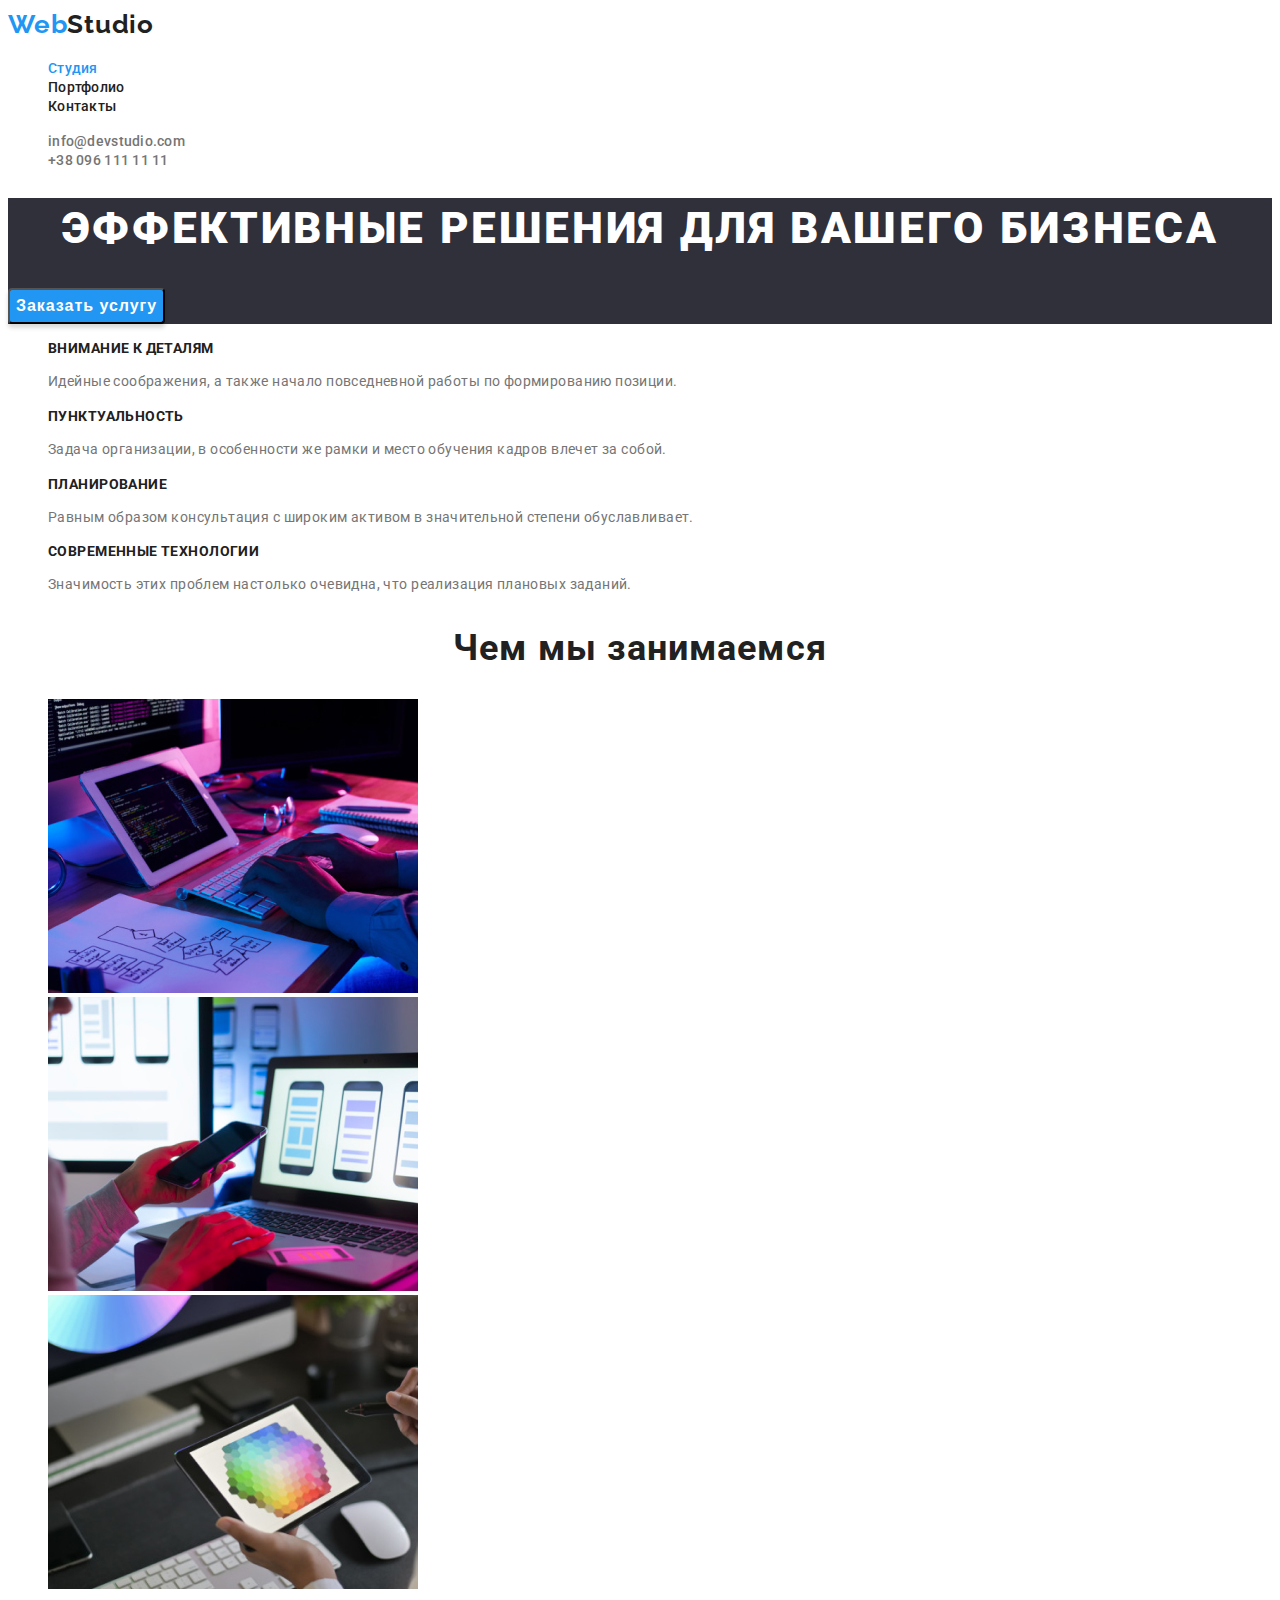
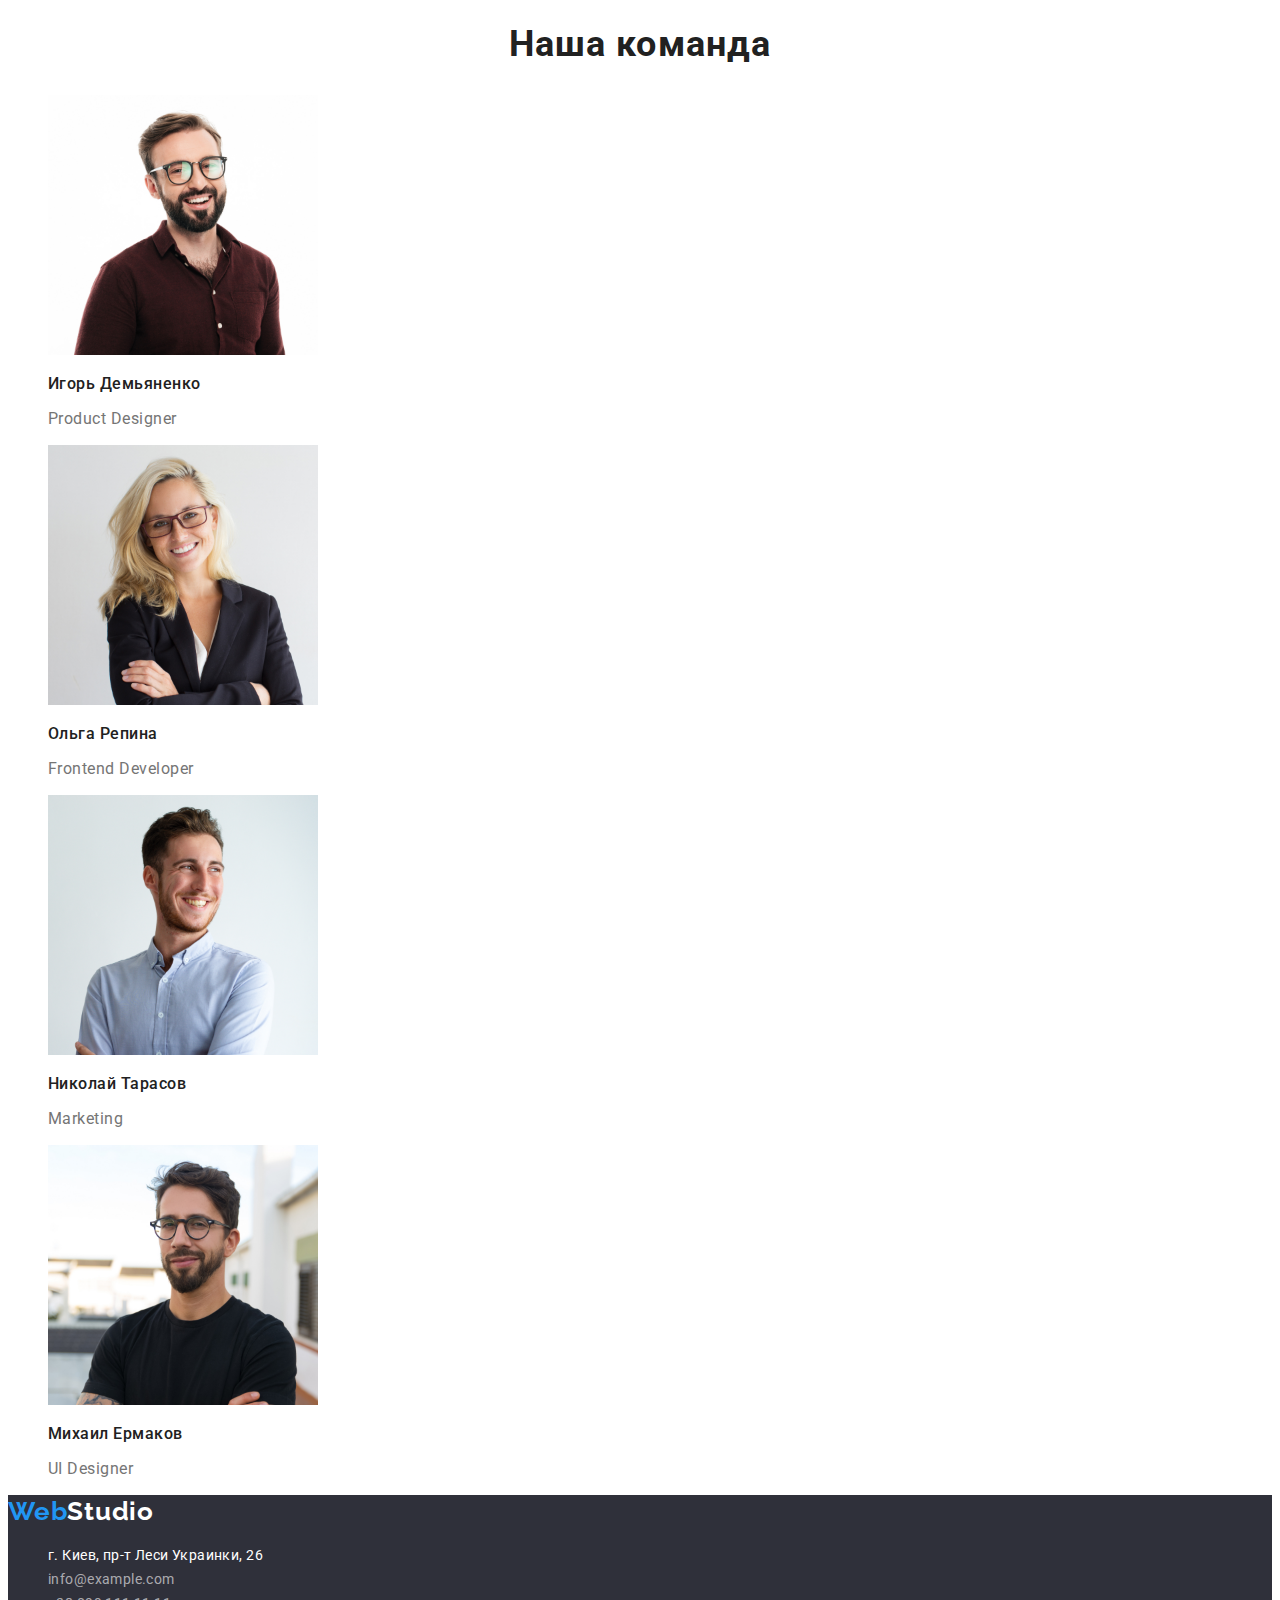
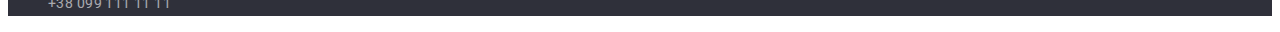
==== index.html @ d1791881 "Перенесена ДЗ №2" ====
<!DOCTYPE html>
<html lang="ru">

<head>
    <meta charset="UTF-8">
    <meta name="viewport" content="width=device-width, initial-scale=1.0">
    <title>WebStudio</title>
    <link rel="stylesheet" href="https://cdnjs.cloudflare.com/ajax/libs/modern-normalize/1.0.0/modern-normalize.css" integrity="sha512-Zx6MlUMKSVJoQ+83OwhdILe8cSEsCzfqThJd7J/VA2UrK6Ctj85p+xzqfyuNXE5B1k25uUdmJ2OzItbBy9GHAQ=="иcrossorigin="anonymous"/>
    <link rel="preconnect" href="https://fonts.gstatic.com">
    <link href="https://fonts.googleapis.com/css2?family=Raleway:wght@700&family=Roboto:wght@400;500;700;900&display=swap" rel="stylesheet">
    <link rel="stylesheet" href="./css/styles.css"
</head>

<body>
    <header class="header">
        <nav class="navigation">
           <a class="logo" href="">
               <span class="logo-web">Web</span>Studio
           </a>
           <ul class="navigation-list">
               <li class="navigation-list-item">
                   <a class="navigation-list-link current" href="./index.html">Студия</a>
               </li>
               <li class="navigation-list-item">
                   <a class="navigation-list-link" href="./portfolio.html">Портфолио</a>
               </li>
               <li class="navigation-list-item">
                   <a class="navigation-list-link" href="#">Контакты</a>
               </li>
           </ul>
        </nav>
        <ul class="contact-list">
            <li class="contact-list-item">
                <a class="contact-mail" href="mailto:info@devstudio.com">info@devstudio.com</a>
            </li>
            <li class="contact-list-item">
                <a class="contact-tel" href="tel:+380961111111">+38 096 111 11 11</a>
            </li>
        </ul>
    </header>
    <main>

        <!--HERO-->
        <section class="hero">
            <h1 class="hero-title">Эффективные решения для вашего бизнеса</h1>
            <button class="hero-button" type="button">Заказать услугу</button>
        </section>

        <!--Features-->
        <section class="features">
            <h2 hidden>Особенности</h2>
            <ul class="features-list">
                <li>
                    <h3 class="features-title">Внимание к деталям</h3>
                    <p class="description">Идейные соображения, а также начало повседневной работы по формированию позиции.</p>
                </li>
                <li>
                    <h3 class="features-title">Пунктуальность</h3>
                    <p class="description">Задача организации, в особенности же рамки и место обучения кадров влечет за собой.</p>
                </li>
                <li>
                    <h3 class="features-title">Планирование</h3>
                    <p class="description">Равным образом консультация с широким активом в значительной степени обуславливает.</p>
                </li>
                <li>
                    <h3 class="features-title">Современные технологии</h3>
                    <p class="description">Значимость этих проблем настолько очевидна, что реализация плановых заданий.</p>
                </li>
            </ul>
        </section>

        <!--What are we doing-->
        <section class="work">
            <h2 class="work-title">Чем мы занимаемся</h2>
            <ul class="work-list"> 
                <li>
                    <img src="./images/img-1.jpg" alt="программист работает за столом в офисе" Width="370" height="294">
                </li>
                <li>
                    <img src="./images/img-2.jpg" alt="разрабатывают приложения для смартфонов" Width="370" height="294">
                </li>
                <li>
                    <img src="./images/img-3.jpg" alt="креативный веб-дизайн" Width="370" height="294">
                </li>
            </ul>
        </section>

        <!--Our team-->
        <section class="team">
            <h2 class="team-title">Наша команда</h2>
            <ul class="team-list">
                <li>
                    <img src="./images/team/img-1.jpg" alt="фото Игоря Демьяненко" Width="270" height="260">
                    <h3 class="team-item">Игорь Демьяненко</h3>
                    <p class="team-description" lang="en">Product Designer</p>
                </li>
                <li>
                    <img src="./images/team/img-2.jpg" alt="фото Ольги Репиной" Width="270" height="260">
                    <h3 class="team-item">Ольга Репина</h3>
                    <p class="team-description" lang="en">Frontend Developer</p>
                </li>
                <li>
                    <img src="./images/team/img-3.jpg" alt="фото Николая Тарасова" Width="270" height="260">
                    <h3 class="team-item">Николай Тарасов</h3>
                    <p class="team-description" lang="en">Marketing</p>
                </li>
                <li>
                    <img src="./images/team/img-4.jpg" alt="фото Михаила Ермакова" Width="270" height="260">
                    <h3 class="team-item">Михаил Ермаков</h3>
                    <p class="team-description" lang="en">UI Designer</p>
                </li>
            </ul>
        </section>
    </main>
    <footer class="footer">
        <a class="logo" href="">
            <span class="logo-web">Web</span><span class="logo-studio">Studio</span>
        </a>
        <address class="address">
            <ul class="address-list">
                <li class="address-item">
                    <a class="address-map" href="https://goo.gl/maps/UfhGTS5ZRC6Ph5dg9" target="blank">г. Киев, пр-т Леси Украинки, 26</a>
                </li>
                <li class="address-item">
                    <a class="address-mail" href="mailto:info@example.com">info@example.com</a>
                </li>
                <li class="address-item">
                    <a class="address-tel" href="tel:+380991111111">+38 099 111 11 11</a>
                </li>
            </ul>
        </address>
    </footer>
</body>
</html>
---- css/styles.css ----
:root {
--text-font: 'Roboto', sans-serif;
--accent-color: #2196F3;
--main-text-color:#757575;
--background-color:#2F303A;
--second-text-color:#FFFFFF;
--title-color:#212121;
}

body{
    font-family: var(--text-font)
}

/* ====================== HEADER========================= */

.logo {
    font-family: Raleway;
    font-style: normal;
    font-weight: 700;
    font-size: 26px;
    line-height: 1.292;
    letter-spacing: 0.03em;
    color: var(--title-color);
    text-decoration: none;
}

.logo-web{
    color: var(--accent-color);
}

.logo-studio {
    color: var(--second-text-color);
}

.navigation-list {
    list-style: none;
}

.navigation-list .navigation-list-item .navigation-list-link.current{
    color: var(--accent-color);
}

.navigation-list-link { 
    font-weight: 500;
    font-size: 14px;
    line-height: 1.143;
    letter-spacing: 0.02em;
    color:var(--title-color);
    text-decoration: none;
}

.navigation-list-link:hover,
.navigation-list-link:focus,
.contact-mail:hover,
.contact-mail:focus,
.contact-tel:hover,
.contact-tel:focus {
    color: var(--accent-color);
}

.contact-list {
    list-style: none;
}

.contact-mail {
    font-weight: 500;
    font-size: 14px;
    line-height: 16px;
    letter-spacing: 0.02em;
    color: var(--main-text-color);
    text-decoration: none;
}
.contact-tel {
    font-weight: 500;
    font-size: 14px;
    line-height: 16px;
    letter-spacing: 0.02em;
    color: var(--main-text-color);
    text-decoration: none;
}


/* ====================== END HEADER ========================= */


/* ======================== HERO ============================ */
.hero{
    background: var(--background-color);
}

.hero-title {
    font-weight: 900;
    font-size: 44px;
    line-height: 1.364;
    text-align: center;
    letter-spacing: 0.06em;
    text-transform: uppercase;
    color: var(--second-text-color);
}

.hero-button {
    font-weight: 700;
    font-size: 16px;
    line-height: 1.875;
    display: flex;
    align-items: center;
    text-align: center;
    letter-spacing: 0.06em;
    color: var(--second-text-color);
    background: var(--accent-color);
    box-shadow: 0px 4px 4px rgba(0, 0, 0, 0.15);
    border-radius: 4px;
}

/* ======================== END HERO ============================ */


/* ======================== Features ============================ */

.features-list{
    list-style: none;
}

.features-title {
    font-weight: 700;
    font-size: 14px;
    line-height: 1.143;
    letter-spacing: 0.03em;
    text-transform: uppercase;
    color:var(--title-color);
}

.description {
    font-weight:400;
    font-size: 14px;
    line-height: 1.714;
    letter-spacing: 0.03em;
    color:var(--main-text-color);
}

/* ======================== END Features ============================ */






/* ===============================What are we doing================= */

.work-list,
.team-list {
    list-style: none;
}

/*=============================== End What are we doing================= */





/* ======================== Our team ============================ */


.work-title,
.team-title {
    font-weight:700;
    font-size: 36px;
    line-height: 1.167;
    text-align: center;
    letter-spacing: 0.03em;
    color: var(--title-color);
}

.team-item {
    font-weight: 500;
    font-size: 16px;
    line-height: 1.186;
    letter-spacing: 0.03em;
    color:var(--title-color);
}

.team-description {
    font-weight: 400;
    font-size: 16px;
    line-height: 1.186;
    letter-spacing: 0.03em;
    color: var(--main-text-color);
}


/* ======================== END Our team ============================ */

/* ======================== footer ============================ */

.footer{
    background:var(--background-color);
}

.address-list {
    list-style: none;
}

.address-map {
    font-weight: 400;
    font-size: 14px;
    line-height: 1.714;
    letter-spacing: 0.03em;
    color: var(--second-text-color);
    text-decoration: none;
    font-style: normal;
}

.address-mail {
    font-weight: 400;
    font-size: 14px;
    line-height: 1.714;
    letter-spacing: 0.03em;
    color: rgba(255, 255, 255, 0.6);
    text-decoration: none;
    font-style: normal;

}

.address-tel {
    font-weight: 400;
    font-size: 14px;
    line-height: 1.714;
    letter-spacing: 0.03em;
    color: rgba(255, 255, 255, 0.6);
    text-decoration: none;
    font-style: normal;
}

/* ======================== END footer ============================ */


/* ======================== Portfolio ============================ */

.portfolio-list {
   list-style: none;
}

.portfolio-nav {
    list-style: none;
}

.portfolio-nav-link{
    text-decoration: none;
}

.portfolio-button {
font-weight: 500;
font-size: 16px;
line-height: 1.625;
text-align: center;
letter-spacing: 0.03em;
color: var(--title-color);
background: #F5F4FA;
}

.portfolio-button:hover,
.portfolio-button:focus {
    background: var(--accent-color);
    color: var(--second-text-color);
}

.portfolio-nav-title {
    font-weight: 700;
    font-size: 18px;
    line-height: 2;
    letter-spacing: 0.06em;
    color: var(--title-color);
}

.portfolio-nav-description {
    font-weight: 400;
    font-size: 16px;
    line-height: 1.875;
    letter-spacing: 0.03em;
    color:var(--main-text-color);
}

/* ======================== END Portfolio ============================ */
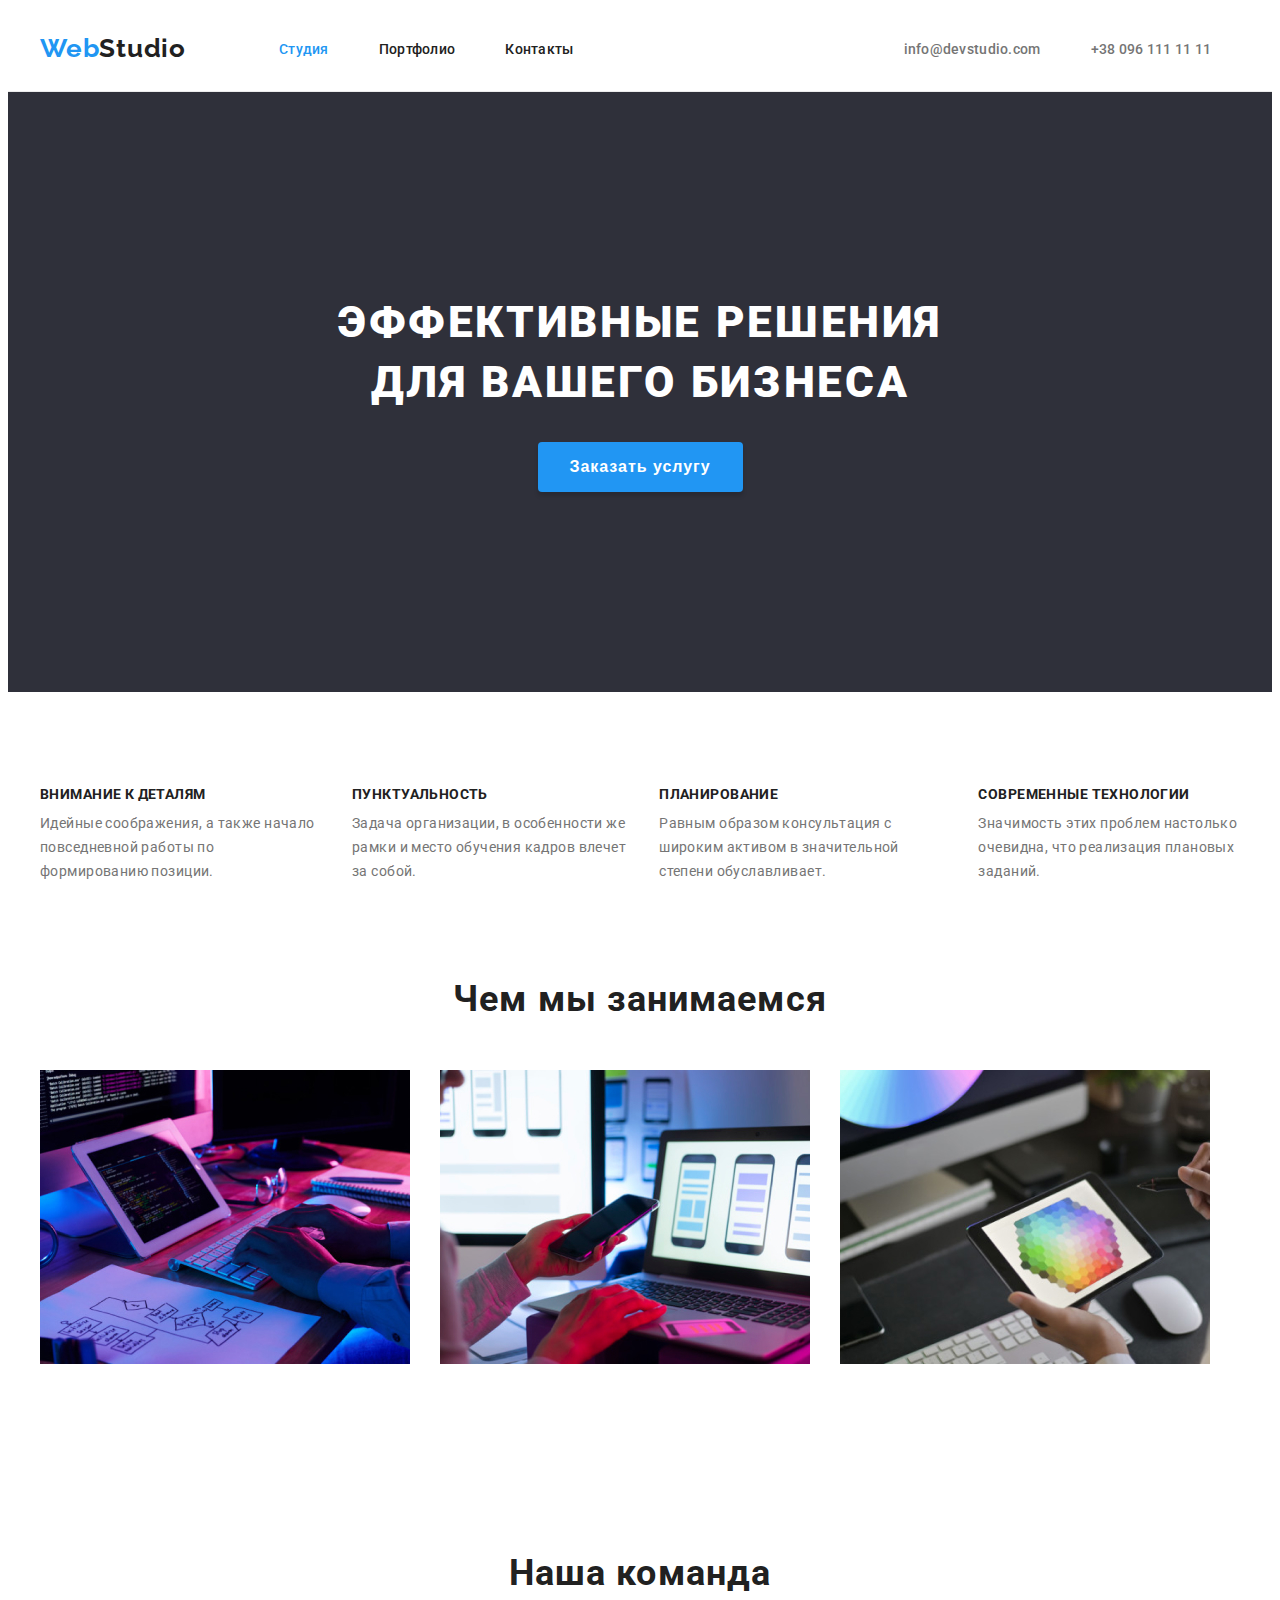
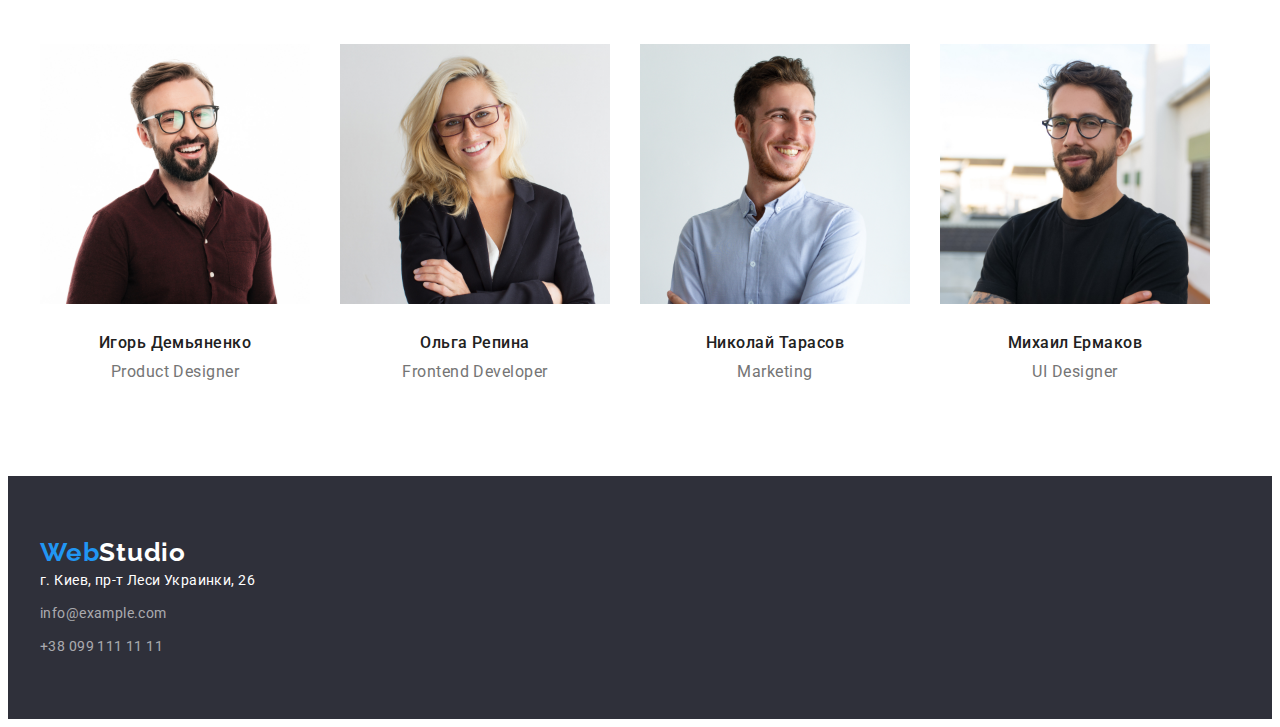
==== commit 627f91a0: "дз 3" ====
--- a/index.html
+++ b/index.html
@@ -13,6 +13,7 @@
 
 <body>
     <header class="header">
+       <div class="container">
         <nav class="navigation">
            <a class="logo" href="">
                <span class="logo-web">Web</span>Studio
@@ -37,82 +38,92 @@
                 <a class="contact-tel" href="tel:+380961111111">+38 096 111 11 11</a>
             </li>
         </ul>
+       </div> 
     </header>
     <main>
 
         <!--HERO-->
         <section class="hero">
+          <div class="container">
             <h1 class="hero-title">Эффективные решения для вашего бизнеса</h1>
             <button class="hero-button" type="button">Заказать услугу</button>
+          </div>
         </section>
 
         <!--Features-->
         <section class="features">
+          <div class="container">
             <h2 hidden>Особенности</h2>
             <ul class="features-list">
-                <li>
+                <li class="features-item">
                     <h3 class="features-title">Внимание к деталям</h3>
                     <p class="description">Идейные соображения, а также начало повседневной работы по формированию позиции.</p>
                 </li>
-                <li>
+                <li class="features-item">
                     <h3 class="features-title">Пунктуальность</h3>
                     <p class="description">Задача организации, в особенности же рамки и место обучения кадров влечет за собой.</p>
                 </li>
-                <li>
+                <li class="features-item">
                     <h3 class="features-title">Планирование</h3>
                     <p class="description">Равным образом консультация с широким активом в значительной степени обуславливает.</p>
                 </li>
-                <li>
+                <li class="features-item">
                     <h3 class="features-title">Современные технологии</h3>
                     <p class="description">Значимость этих проблем настолько очевидна, что реализация плановых заданий.</p>
                 </li>
             </ul>
+          </div>
         </section>
 
         <!--What are we doing-->
         <section class="work">
-            <h2 class="work-title">Чем мы занимаемся</h2>
-            <ul class="work-list"> 
-                <li>
+          <div class="container">
+              <h2 class="work-title">Чем мы занимаемся</h2>
+              <ul class="work-list"> 
+                  <li class="work-item">
                     <img src="./images/img-1.jpg" alt="программист работает за столом в офисе" Width="370" height="294">
-                </li>
-                <li>
+                  </li>
+                  <li class="work-item">
                     <img src="./images/img-2.jpg" alt="разрабатывают приложения для смартфонов" Width="370" height="294">
-                </li>
-                <li>
+                  </li>
+                  <li class="work-item">
                     <img src="./images/img-3.jpg" alt="креативный веб-дизайн" Width="370" height="294">
-                </li>
-            </ul>
+                  </li>
+              </ul>
+         </div>
         </section>
 
         <!--Our team-->
         <section class="team">
+         <div class="container">
             <h2 class="team-title">Наша команда</h2>
             <ul class="team-list">
-                <li>
-                    <img src="./images/team/img-1.jpg" alt="фото Игоря Демьяненко" Width="270" height="260">
+                <li class="team-section">
+                    <img class="team-img" src="./images/team/img-1.jpg" alt="фото Игоря Демьяненко" Width="270" height="260">
                     <h3 class="team-item">Игорь Демьяненко</h3>
                     <p class="team-description" lang="en">Product Designer</p>
                 </li>
-                <li>
-                    <img src="./images/team/img-2.jpg" alt="фото Ольги Репиной" Width="270" height="260">
+                <li class="team-section">
+                    <img class="team-img" src="./images/team/img-2.jpg" alt="фото Ольги Репиной" Width="270" height="260">
                     <h3 class="team-item">Ольга Репина</h3>
                     <p class="team-description" lang="en">Frontend Developer</p>
                 </li>
-                <li>
-                    <img src="./images/team/img-3.jpg" alt="фото Николая Тарасова" Width="270" height="260">
+                <li class="team-section">
+                    <img class="team-img" src="./images/team/img-3.jpg" alt="фото Николая Тарасова" Width="270" height="260">
                     <h3 class="team-item">Николай Тарасов</h3>
                     <p class="team-description" lang="en">Marketing</p>
                 </li>
-                <li>
-                    <img src="./images/team/img-4.jpg" alt="фото Михаила Ермакова" Width="270" height="260">
+                <li class="team-section">
+                    <img class="team-img" src="./images/team/img-4.jpg" alt="фото Михаила Ермакова" Width="270" height="260">
                     <h3 class="team-item">Михаил Ермаков</h3>
                     <p class="team-description" lang="en">UI Designer</p>
                 </li>
             </ul>
+        </div>
         </section>
     </main>
     <footer class="footer">
+          <div class="container">
         <a class="logo" href="">
             <span class="logo-web">Web</span><span class="logo-studio">Studio</span>
         </a>
@@ -129,6 +140,7 @@
                 </li>
             </ul>
         </address>
+        </div>
     </footer>
 </body>
 </html>--- a/css/styles.css
+++ b/css/styles.css
@@ -11,7 +11,51 @@
     font-family: var(--text-font)
 }
 
+h1,
+h2,
+h3,
+h4,
+h5,
+h6,
+p {
+    margin: 0;
+}
+
+ul,
+ol {
+    margin: 0;
+    padding: 0;
+}
+
+img {
+    display: block;
+}
+
+.container {
+    width: 1200px;
+    padding-right: 15px;
+    padding-left: 15px;
+    margin: 0 auto;
+}
+
 /* ====================== HEADER========================= */
+
+.header {
+    padding-top: 24px;
+    padding-bottom: 25px;
+
+    border-bottom: 1px solid #ECECEC;
+}
+
+.header .container{
+    display: flex;
+    align-items: center;
+}
+
+.navigation {
+    display: flex;
+    align-items: center;
+}
 
 .logo {
     font-family: Raleway;
@@ -24,6 +68,10 @@
     text-decoration: none;
 }
 
+.header .logo {
+    margin-right: 93px;
+}
+
 .logo-web{
     color: var(--accent-color);
 }
@@ -34,6 +82,12 @@
 
 .navigation-list {
     list-style: none;
+    display: flex;
+    align-items: center;
+}
+
+.navigation-list-item:not(:last-child) {
+    margin-right: 50px;
 }
 
 .navigation-list .navigation-list-item .navigation-list-link.current{
@@ -60,6 +114,14 @@
 
 .contact-list {
     list-style: none;
+    display: flex;
+    align-items: center;
+
+    margin-left: 330px;
+}
+
+.contact-list-item:not(:last-child) {
+     margin-right: 50px;
 }
 
 .contact-mail {
@@ -70,6 +132,7 @@
     color: var(--main-text-color);
     text-decoration: none;
 }
+
 .contact-tel {
     font-weight: 500;
     font-size: 14px;
@@ -84,8 +147,16 @@
 
 
 /* ======================== HERO ============================ */
+
+
 .hero{
     background: var(--background-color);
+    padding-top: 200px;
+    padding-bottom: 200px;
+}
+
+.hero .container {
+    text-align:center
 }
 
 .hero-title {
@@ -96,20 +167,29 @@
     letter-spacing: 0.06em;
     text-transform: uppercase;
     color: var(--second-text-color);
+
+    margin-bottom: 30px;
+    margin-right: auto;
+    margin-left: auto;
+    max-width: 700px;
 }
 
 .hero-button {
     font-weight: 700;
     font-size: 16px;
     line-height: 1.875;
-    display: flex;
     align-items: center;
     text-align: center;
     letter-spacing: 0.06em;
     color: var(--second-text-color);
     background: var(--accent-color);
+
     box-shadow: 0px 4px 4px rgba(0, 0, 0, 0.15);
     border-radius: 4px;
+    min-width: 200px;
+    height: 50px;
+    border: none;
+    padding: 10px 32px;
 }
 
 /* ======================== END HERO ============================ */
@@ -117,9 +197,20 @@
 
 /* ======================== Features ============================ */
 
+.features {
+    padding-top: 94px;
+    padding-bottom: 94px;
+}
+
 .features-list{
     list-style: none;
-}
+    display: flex;
+}
+
+.features-item:not(:last-child) {
+margin-right: 30px;
+}
+
 
 .features-title {
     font-weight: 700;
@@ -128,6 +219,8 @@
     letter-spacing: 0.03em;
     text-transform: uppercase;
     color:var(--title-color);
+
+    margin-bottom: 10px;
 }
 
 .description {
@@ -147,11 +240,27 @@
 
 /* ===============================What are we doing================= */
 
+.work {
+    padding-bottom: 94px;
+}
+
 .work-list,
 .team-list {
     list-style: none;
 }
 
+.work-list {
+    display: flex;    
+}
+
+.work-item:not(:last-child) {
+    margin-right: 30px;
+}
+
+.work-title {
+    margin-bottom: 50px;
+}
+
 /*=============================== End What are we doing================= */
 
 
@@ -160,6 +269,23 @@
 
 /* ======================== Our team ============================ */
 
+.team {
+    padding-top: 94px;
+    padding-bottom: 94px;
+}
+
+.team-list {
+    display: flex;
+    margin: -15px;
+}
+
+.team-title {
+    margin-bottom: 50px;
+}
+
+.team-section {
+    margin: 15px;
+}
 
 .work-title,
 .team-title {
@@ -177,6 +303,9 @@
     line-height: 1.186;
     letter-spacing: 0.03em;
     color:var(--title-color);
+
+    margin-bottom: 10px;
+    text-align: center;
 }
 
 .team-description {
@@ -185,7 +314,14 @@
     line-height: 1.186;
     letter-spacing: 0.03em;
     color: var(--main-text-color);
-}
+
+    text-align: center;
+}
+
+.team-img {
+    margin-bottom: 30px;
+}
+
 
 
 /* ======================== END Our team ============================ */
@@ -194,10 +330,21 @@
 
 .footer{
     background:var(--background-color);
+    padding-top: 60px;
+    padding-bottom: 60px;
+}
+
+
+.footer .logo {
+    margin-bottom: 20px;
 }
 
 .address-list {
     list-style: none;
+}
+
+.address-item:not(:last-child) {
+     margin-bottom: 9px;
 }
 
 .address-map {
@@ -231,13 +378,26 @@
     font-style: normal;
 }
 
+
 /* ======================== END footer ============================ */
 
 
 /* ======================== Portfolio ============================ */
+
+.portfolio {
+    padding-top: 94px;
+    padding-bottom: 94px;
+}
 
 .portfolio-list {
    list-style: none;
+   display: flex;
+   justify-content: center;
+   margin-bottom: 50px;
+}
+
+.portfolio-item:not(:last-child) {
+    margin-right: 8px;
 }
 
 .portfolio-nav {
@@ -255,7 +415,13 @@
 text-align: center;
 letter-spacing: 0.03em;
 color: var(--title-color);
+
+min-width: 128px;
+height: 38px;
+
 background: #F5F4FA;
+border-radius: 4px;
+border:none;
 }
 
 .portfolio-button:hover,
@@ -263,6 +429,22 @@
     background: var(--accent-color);
     color: var(--second-text-color);
 }
+
+.portfolio-nav {
+    display: flex;
+    flex-wrap: wrap;
+    margin: -15px;
+}
+
+.portfolio-nav-list {
+    margin: 15px;
+}
+
+.portfolio-img {
+    margin-bottom: 20px;
+}
+
+
 
 .portfolio-nav-title {
     font-weight: 700;
@@ -270,6 +452,8 @@
     line-height: 2;
     letter-spacing: 0.06em;
     color: var(--title-color);
+
+    margin-bottom: 4px;
 }
 
 .portfolio-nav-description {
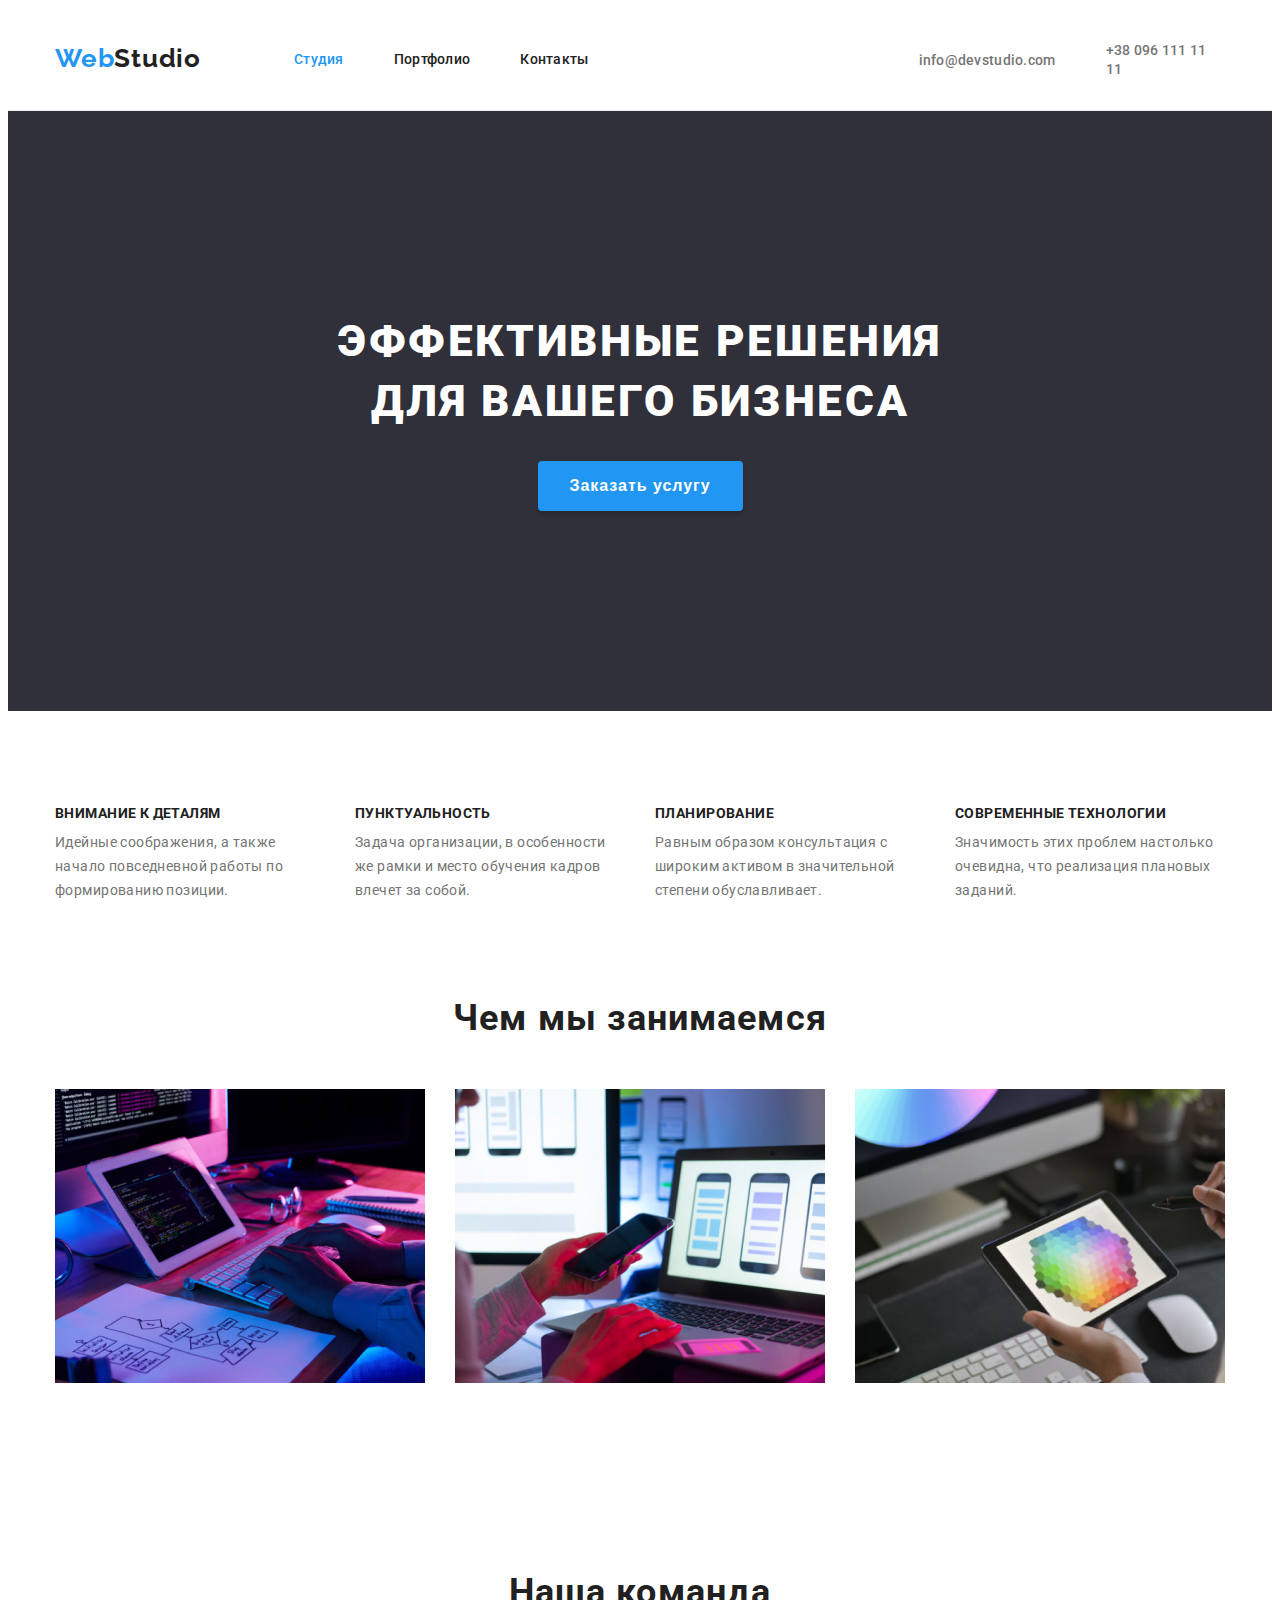
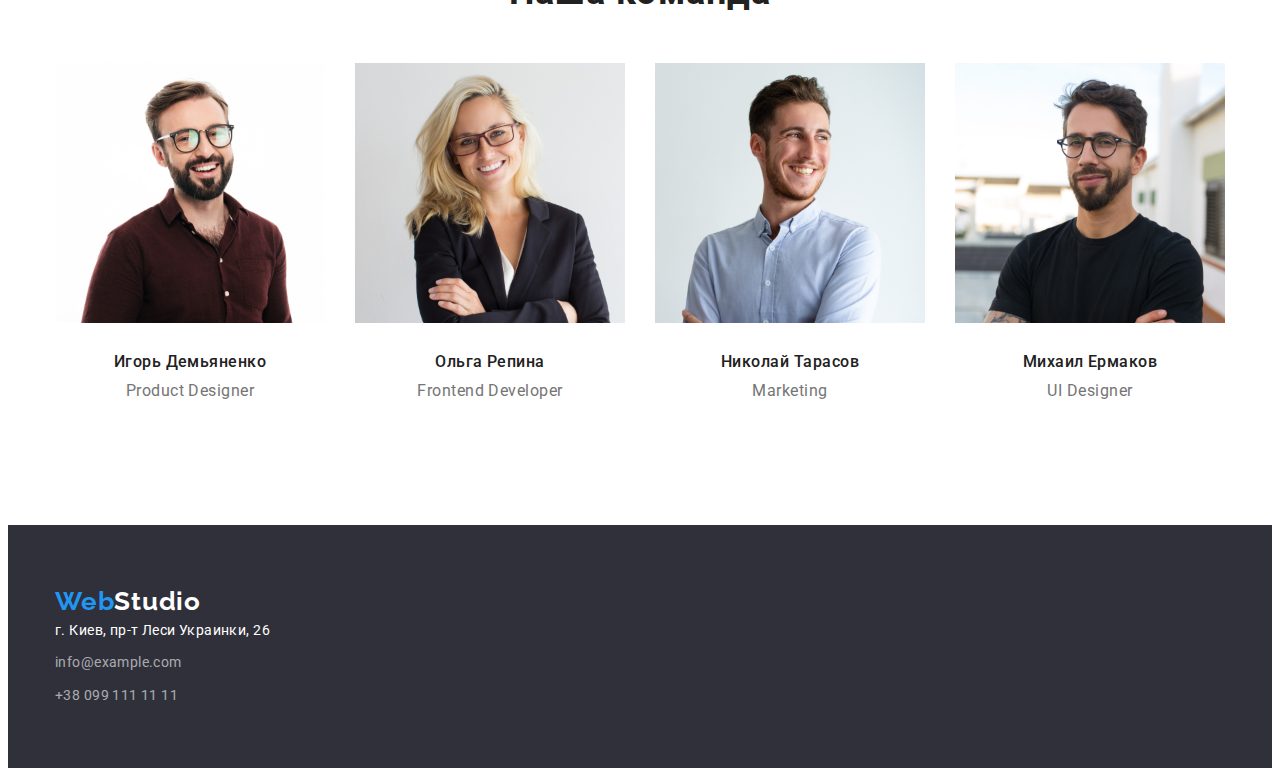
==== commit 448dc29c: "Правки" ====
--- a/index.html
+++ b/index.html
@@ -100,23 +100,31 @@
             <ul class="team-list">
                 <li class="team-section">
                     <img class="team-img" src="./images/team/img-1.jpg" alt="фото Игоря Демьяненко" Width="270" height="260">
+                    <div class="team-box">
                     <h3 class="team-item">Игорь Демьяненко</h3>
                     <p class="team-description" lang="en">Product Designer</p>
+                    </div>
                 </li>
                 <li class="team-section">
                     <img class="team-img" src="./images/team/img-2.jpg" alt="фото Ольги Репиной" Width="270" height="260">
+                    <div class="team-box">
                     <h3 class="team-item">Ольга Репина</h3>
                     <p class="team-description" lang="en">Frontend Developer</p>
+                    </div>  
                 </li>
                 <li class="team-section">
                     <img class="team-img" src="./images/team/img-3.jpg" alt="фото Николая Тарасова" Width="270" height="260">
+                    <div class="team-box">
                     <h3 class="team-item">Николай Тарасов</h3>
                     <p class="team-description" lang="en">Marketing</p>
+                    </div>
                 </li>
                 <li class="team-section">
                     <img class="team-img" src="./images/team/img-4.jpg" alt="фото Михаила Ермакова" Width="270" height="260">
+                    <div class="team-box">
                     <h3 class="team-item">Михаил Ермаков</h3>
                     <p class="team-description" lang="en">UI Designer</p>
+                    </div>
                 </li>
             </ul>
         </div>
@@ -125,7 +133,7 @@
     <footer class="footer">
           <div class="container">
         <a class="logo" href="">
-            <span class="logo-web">Web</span><span class="logo-studio">Studio</span>
+            <span class="logo-web">Web</span>Studio
         </a>
         <address class="address">
             <ul class="address-list">
--- a/css/styles.css
+++ b/css/styles.css
@@ -32,7 +32,7 @@
 }
 
 .container {
-    width: 1200px;
+    width: 1170px;
     padding-right: 15px;
     padding-left: 15px;
     margin: 0 auto;
@@ -41,9 +41,6 @@
 /* ====================== HEADER========================= */
 
 .header {
-    padding-top: 24px;
-    padding-bottom: 25px;
-
     border-bottom: 1px solid #ECECEC;
 }
 
@@ -76,9 +73,9 @@
     color: var(--accent-color);
 }
 
-.logo-studio {
+/* .logo-studio {
     color: var(--second-text-color);
-}
+} */
 
 .navigation-list {
     list-style: none;
@@ -118,6 +115,8 @@
     align-items: center;
 
     margin-left: 330px;
+    padding-top: 32px;
+    padding-bottom: 32px;
 }
 
 .contact-list-item:not(:last-child) {
@@ -207,6 +206,10 @@
     display: flex;
 }
 
+.features-item {
+    width: 270px
+}
+
 .features-item:not(:last-child) {
 margin-right: 30px;
 }
@@ -250,7 +253,8 @@
 }
 
 .work-list {
-    display: flex;    
+    display: flex;
+    
 }
 
 .work-item:not(:last-child) {
@@ -297,6 +301,13 @@
     color: var(--title-color);
 }
 
+.team-box {
+    padding-top: 30px;
+    padding-right: auto;
+    padding-bottom: 30px;
+    padding-left: auto;
+}
+
 .team-item {
     font-weight: 500;
     font-size: 16px;
@@ -318,9 +329,6 @@
     text-align: center;
 }
 
-.team-img {
-    margin-bottom: 30px;
-}
 
 
 
@@ -337,6 +345,7 @@
 
 .footer .logo {
     margin-bottom: 20px;
+    color: var(--second-text-color)
 }
 
 .address-list {
@@ -440,11 +449,12 @@
     margin: 15px;
 }
 
-.portfolio-img {
-    margin-bottom: 20px;
-}
-
-
+.portfolio-box {
+    padding-top: 20px;
+    padding-right: auto;
+    padding-bottom: 20px;
+    padding-left: auto;
+}
 
 .portfolio-nav-title {
     font-weight: 700;
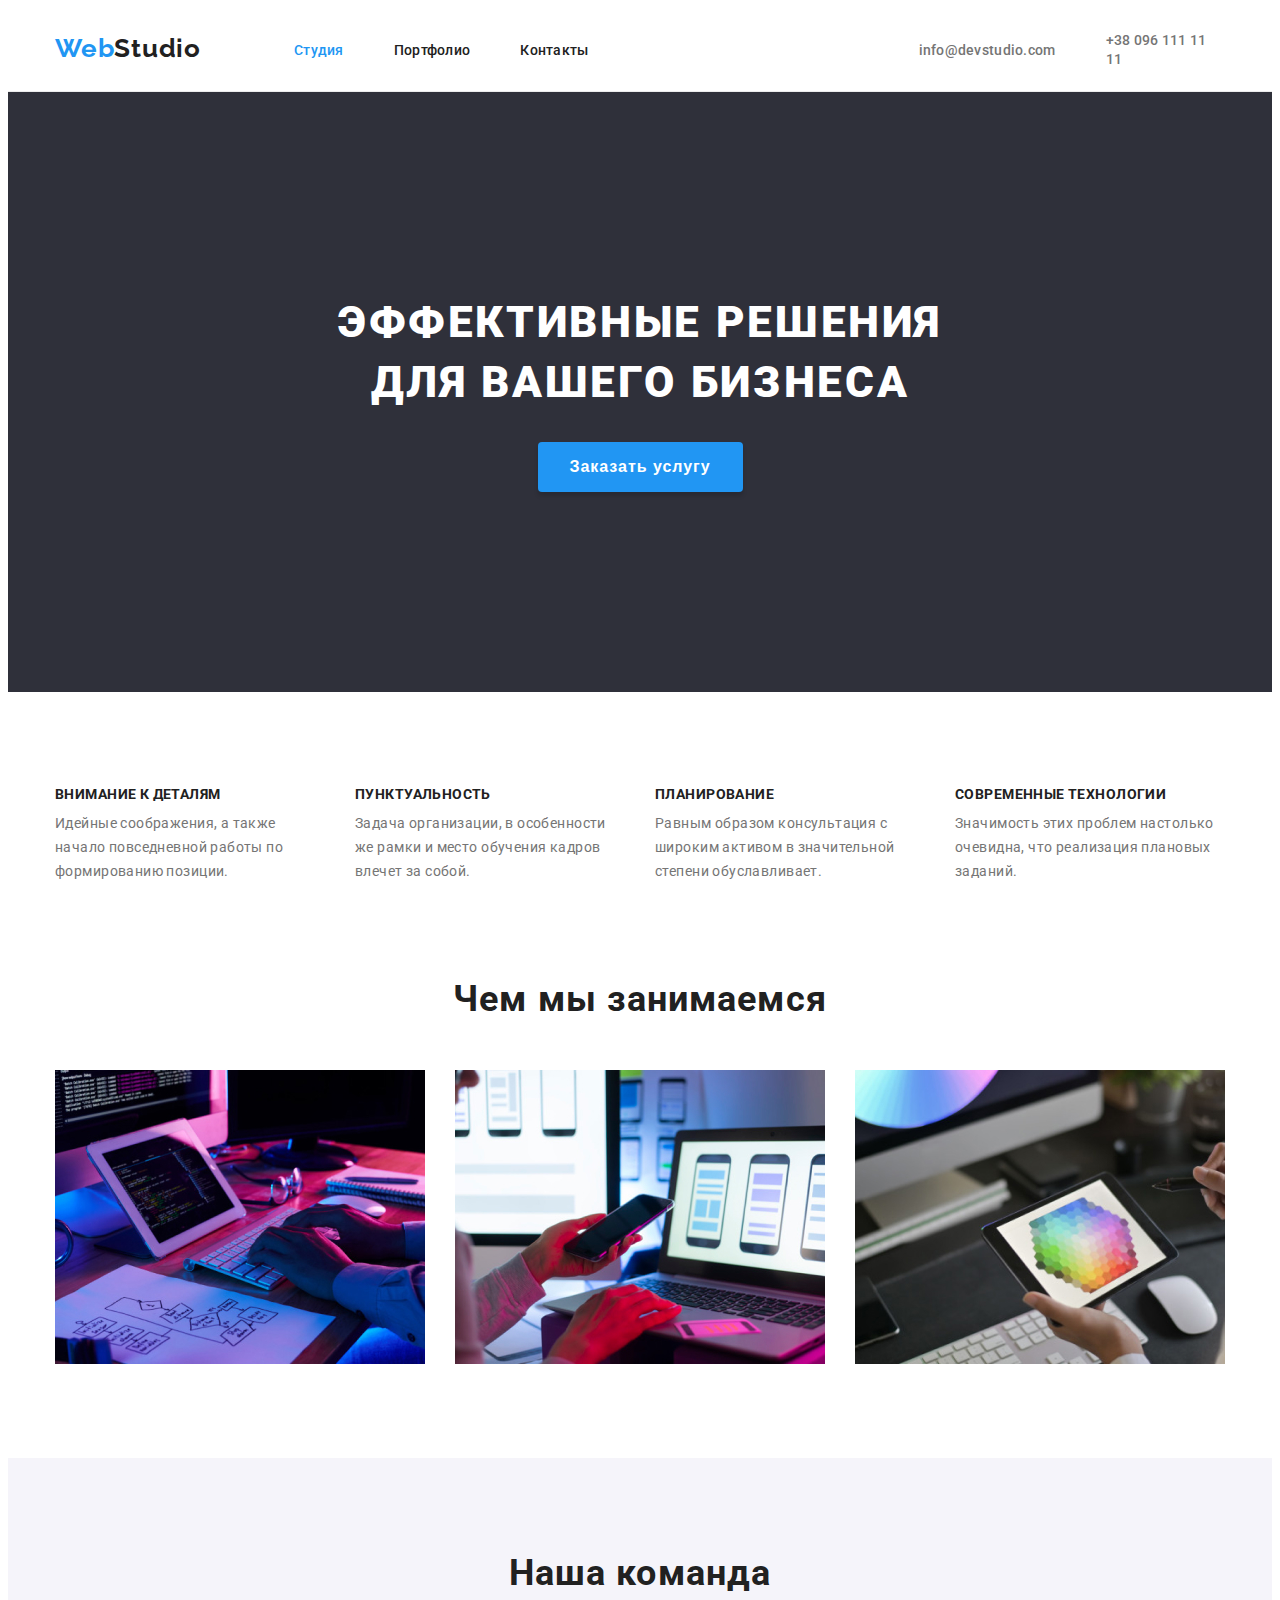
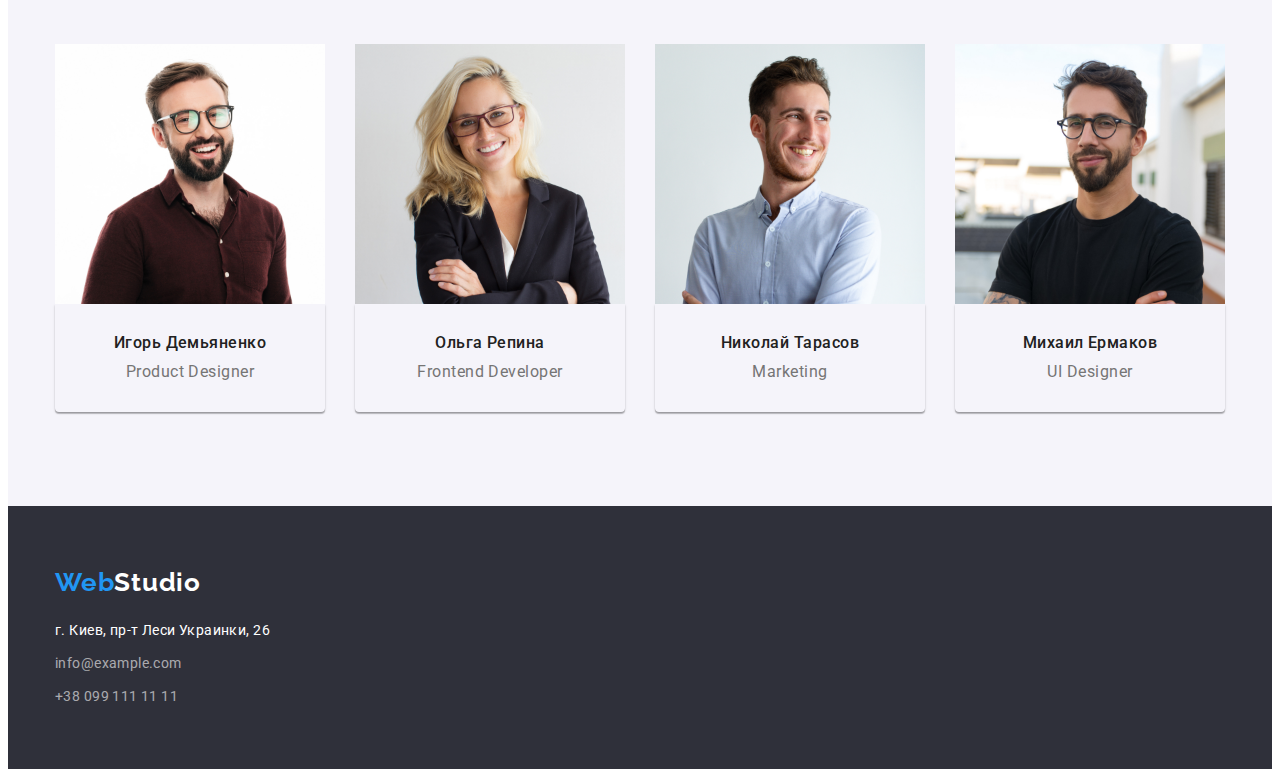
==== commit 70b2602e: "правки" ====
--- a/index.html
+++ b/index.html
@@ -132,9 +132,11 @@
     </main>
     <footer class="footer">
           <div class="container">
-        <a class="logo" href="">
-            <span class="logo-web">Web</span>Studio
-        </a>
+            <div class="logo-box">
+                 <a class="logo" href="">
+                     <span class="logo-web">Web</span>Studio
+                 </a>
+           </div>
         <address class="address">
             <ul class="address-list">
                 <li class="address-item">
--- a/css/styles.css
+++ b/css/styles.css
@@ -63,6 +63,8 @@
     letter-spacing: 0.03em;
     color: var(--title-color);
     text-decoration: none;
+    padding-top: 24px;
+    padding-bottom: 25px;
 }
 
 .header .logo {
@@ -73,9 +75,6 @@
     color: var(--accent-color);
 }
 
-/* .logo-studio {
-    color: var(--second-text-color);
-} */
 
 .navigation-list {
     list-style: none;
@@ -98,6 +97,8 @@
     letter-spacing: 0.02em;
     color:var(--title-color);
     text-decoration: none;
+    padding-top: 32px;
+    padding-bottom: 32px;
 }
 
 .navigation-list-link:hover,
@@ -115,8 +116,6 @@
     align-items: center;
 
     margin-left: 330px;
-    padding-top: 32px;
-    padding-bottom: 32px;
 }
 
 .contact-list-item:not(:last-child) {
@@ -130,6 +129,8 @@
     letter-spacing: 0.02em;
     color: var(--main-text-color);
     text-decoration: none;
+    padding-top: 32px;
+    padding-bottom: 32px;
 }
 
 .contact-tel {
@@ -139,6 +140,8 @@
     letter-spacing: 0.02em;
     color: var(--main-text-color);
     text-decoration: none;
+    padding-top: 32px;
+    padding-bottom: 32px;
 }
 
 
@@ -276,6 +279,7 @@
 .team {
     padding-top: 94px;
     padding-bottom: 94px;
+    background: #F5F4FA;
 }
 
 .team-list {
@@ -303,9 +307,11 @@
 
 .team-box {
     padding-top: 30px;
-    padding-right: auto;
+    padding-right: 55px;
     padding-bottom: 30px;
-    padding-left: auto;
+    padding-left: 55px;
+    box-shadow: 0px 1px 3px rgba(0, 0, 0, 0.12), 0px 1px 1px rgba(0, 0, 0, 0.14), 0px 2px 1px rgba(0, 0, 0, 0.2);
+    border-radius: 0px 0px 4px 4px;
 }
 
 .team-item {
@@ -344,8 +350,12 @@
 
 
 .footer .logo {
+    padding: 0;
+    color: var(--second-text-color)
+}
+
+.logo-box {
     margin-bottom: 20px;
-    color: var(--second-text-color)
 }
 
 .address-list {
@@ -431,6 +441,7 @@
 background: #F5F4FA;
 border-radius: 4px;
 border:none;
+padding: 6px 22px;
 }
 
 .portfolio-button:hover,
@@ -451,9 +462,12 @@
 
 .portfolio-box {
     padding-top: 20px;
-    padding-right: auto;
+    padding-right: 24px;
     padding-bottom: 20px;
-    padding-left: auto;
+    padding-left: 24px;
+    background: #FFFFFF;
+    border: 1px solid #EEEEEE;
+    box-sizing: border-box;
 }
 
 .portfolio-nav-title {
